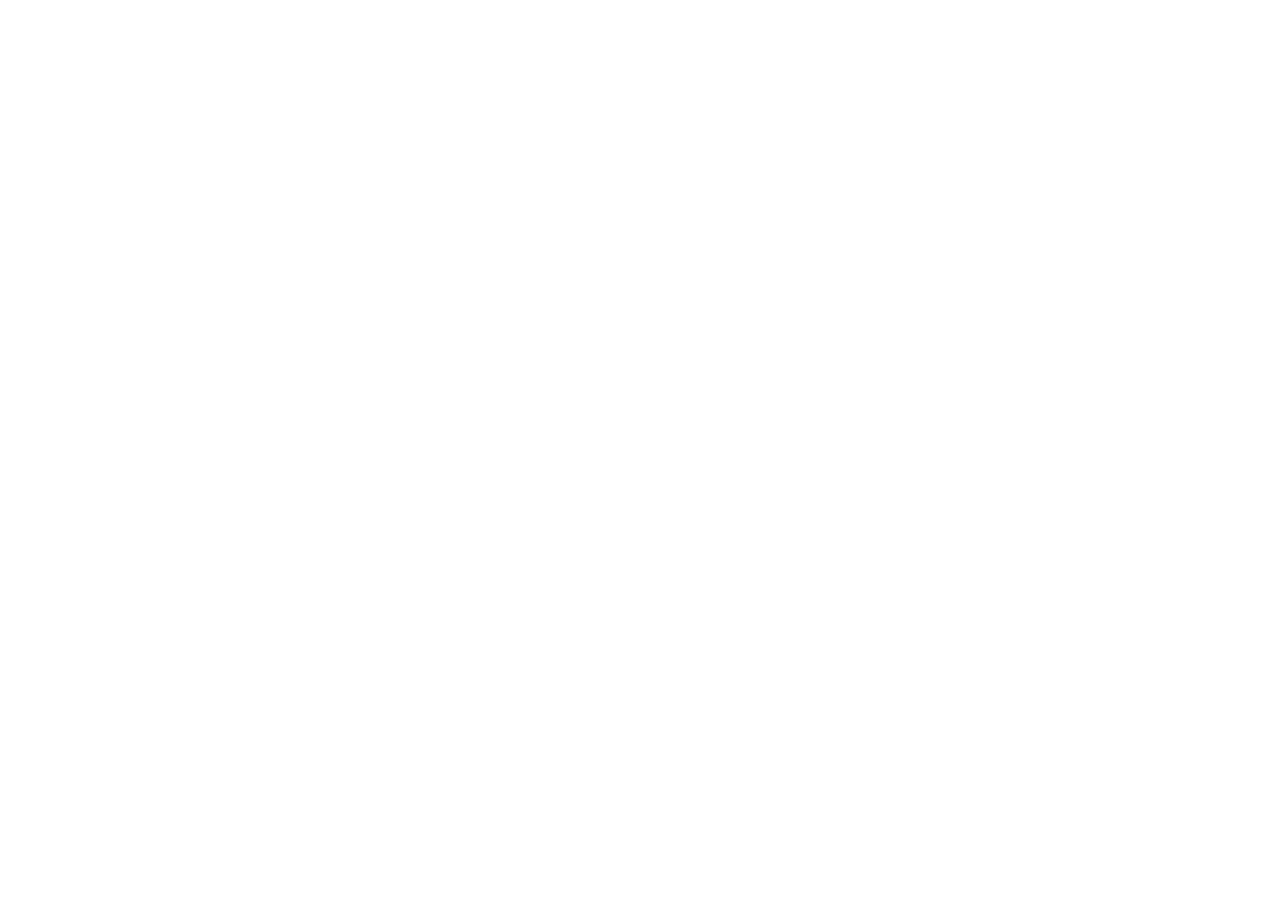
==== index.html @ 861a5e6a "redirect" ====
<!DOCTYPE html>
<html lang="en">
<head>
	<title>VIT Cab Share</title>
	<meta charset="UTF-8">
	<meta name="keywords" content="VIT, Cab, Share, Sharing, Taxi, Vellore, Chennai, Airport, Bangaluru, Airport">
	<meta name="description" content="VIT Cab Share is an easy way to share your cab from Chennai or Bengaluru Airport to VIT Vellore. Built by VITians.">
	<meta name="author" content="Harshit Kedia, kediarocket@outlook.com">
	<meta name="viewport" content="width=device-width, initial-scale=1">
	<link rel="icon" href="images/taxi.png">
	<link rel="stylesheet" type="text/css" href="css/bootstrap.min.css">
	<link rel="stylesheet" type="text/css" href="css/font-awesome/css/font-awesome.min.css">
	<link rel="stylesheet" type="text/css" href="css/mystyle.css">
	<meta property="og:url"           content="http://vitcabshare.azurewebsites.net/" />
	<meta property="og:type"          content="website" />
	<meta property="og:title"         content="VIT Cab Share" />
	<meta property="og:description"   content="VIT Cab Share is an easy way to share your cab from Chennai or Bangaluru Airport to VIT Vellore. Built by VITians." />
	<meta property="og:image"         content="images/taxi.png" />
	<meta http-equiv="refresh" content="0; url=http://vitcabshare.azurewebsites.net/thankyou.html">
<script>
	window.location.href = 'http://vitcabshare.azurewebsites.net/thankyou.html';
</script>

</head>
<body>
	<!--<div id="fb-root"></div>
	<script>(function(d, s, id) {
		var js, fjs = d.getElementsByTagName(s)[0];
		if (d.getElementById(id)) return;
		js = d.createElement(s); js.id = id;
		js.src = "//connect.facebook.net/en_US/sdk.js#xfbml=1&version=v2.6";
		fjs.parentNode.insertBefore(js, fjs);
	}(document, 'script', 'facebook-jssdk'));</script>-->
	<div id="nav">
		<nav class="navbar navbar-default navbar-fixed-top">
			<div class="container-fluid">
				<div class="navbar-header">
					<button type="button" class="navbar-toggle" data-toggle="collapse" data-target="#myNavbar">
						<span class="icon-bar"></span>
						<span class="icon-bar"></span>
						<span class="icon-bar"></span> 
					</button>
					<a class="navbar-brand" onclick="$('html, body').animate({scrollTop: $('#register').offset().top-100}, 800);"><img class="img-responsive" id="navbarimg" src="images/vitcabshare.png" alt="VIT Cab Share"></a>
				</div>
				<div class="collapse navbar-collapse" id="myNavbar">
					<ul class="nav nav-justified" id="navul">
						<li><a class="navas" onclick="$('html, body').animate({scrollTop: $('#register').offset().top -100}, 800);">Register/Search</a></li>
						<li><a class="navas" onclick="$('html, body').animate({scrollTop: $('#aboutus').offset().top-50}, 800);">About us</a></li>
						<li><a class="navas" onclick="$('html, body').animate({scrollTop: $('#contactus').offset().top-50}, 800);">Contact us</a></li> 
					</ul>
				</div>
			</div>
		</nav>
	</div>
	<div class="target" id="register">
		<div class="container">
			<h1 class="cabshareh1">VIT Cab Share<h1>
				<!-- <div class="fb-like" data-href="https://www.facebook.com/vitcabshare/" data-width="100" data-layout="button_count" data-action="like" data-size="small" data-show-faces="false" data-share="false"></div> -->
				<h2 class="cabshareh2">Cab Sharing Made Easy</h2>
				
				<div class="row">
					<!--  -->
					<!-- <img src="images/taxi.png" class="img-responsive posabs2 hidden-xs hidden-sm"> -->
				</div>
				<div class="row">
					<div class="regboxwrap">
						<div class="col-md-offset-3 col-md-6">
							<div class="regcolwrap container-fluid">
								<div class="col-md-6 regcol" id="reg">
									<h2>Register</h2>
									<p>Register to let people know your journey timings. Share your taxi and save your Taxi cost.</p>
									<a href="register.html"><button id="regbutton" class="btn btn-primary">Register</button></a>
								</div>
								<div class="col-md-6 regcol" id="find">
									<h2>Search for Cab</h2>
									<p>See the list of passangers. Contact people who are travelling at same time as yours to share a Taxi!</p>
									<a href="search.html"><button id="findbutton" class="btn btn-primary">Search</button></a>
								</div>
							</div>
						</div>
					</div>
				</div>
			</div>
		</div>
		<div class="target" id="aboutus">
			<div class="container">
				<div class="row">
					<div class="aboutusdiv1 col-md-7">
						<h1 style="font-size:4.5rem;text-decoration:underline;">About us</h1>
						<div class="aboutuscon">
							<!-- <img src="images/share.png" class="img-responsive aboutusshare pull-right"> -->
							<p style="text-align:center;">This project is an initiative by VITians. We, like you, were fed up with paying high taxi fare for our journey of VIT Vellore to Chennai/Bangalore Airport and vice versa! We were fed up of asking everyone whether their flight timings are same as ours or not! So we made this Application to find co travellers! Why pay higher when we can divide the cost?
							</p>
						</div>
					</div>
					<div class="aboutusdiv2 col-md-5">
						<div class="howwork">
							<h1 style="font-size:4.1rem;text-decoration:underline;">How does it work?</h1>
							<p>You should <a href="register.html">register</a> first. We will store your journey details in our database. It will also be visible to others.</p><p> Then you can <a href="search.html">search</a> to view a table of all passangers along with their journey timings, and their contact option. Enjoy taxi sharing!</p>
						</div>
					</div>
				</div>
			</div>
		</div>
		<div class="target" id="contactus">
			<div class="container">
				<h1 style="font-size:4.5rem;">Contact us</h1>
				<p>If you have some querries or suggestions, feel free to drop a message.</p>
				<div class="contactusdiv1 container">
					<div class="addressdiv col-md-4"><i class="fa fa-map-marker fa-2x hidden-xs" aria-hidden="true"></i><i class="fa fa-map-marker visible-xs" aria-hidden="true"></i>
						VIT University, Vellore.
					</div>
					<div class="emaildiv col-md-4">
						<i class="fa fa-envelope fa-2x hidden-xs" aria-hidden="true"></i> <i class="fa fa-envelope visible-xs" aria-hidden="true"></i>
						vitcabshare@gmail.com
					</div>
					<div class="phndiv col-md-4">
						<i class="fa fa-phone-square fa-2x hidden-xs" aria-hidden="true"></i><i class="fa fa-phone-square visible-xs" aria-hidden="true"></i>
						+91 8420 391148
					</div>

				</div>
				<div class="container">
					<form class="form-horizontal" action="contactus.php" onsubmit="redirect()" method="POST">
						<div class="form-group">
							<br><br>
							<label class="col-md-1 control-label" for="name">Name:<span class="red">*</span></label>
							<div class="col-md-5">
								<input type="text" required class="form-control" id="name" placeholder="Your name" name="name">
							</div>
							
							<label class="col-md-1 control-label" for="email">Email:<span class="red">*</span></label>
							<div class="col-md-5">
								<input type="email" pattern="[a-z0-9._%+-]+@[a-z0-9.-]+\.[a-z]{2,3}$" required class="form-control" id="email" name="email" placeholder="Your Email">
							</div>
							<br><br class="hidden-xs"><br class="hidden-xs">
							<label class="col-md-1 control-label" for="message">Message:<span class="red">*</span>&nbsp;&nbsp;&nbsp;</label>
							<div class="col-md-11">
								<textarea required class="form-control" id="message" name="message" height="190" placeholder="Your message"></textarea>
							</div>
							<br><br class="hidden-xs"><br class="hidden-xs">
						</div>
						<a onclick="redirect()"><input type="submit" class="col-xs-12 col-md-2 btn btn-primary pull-right"></a>
						<br><br><br>
					</form>
				</div>

			</div>
		</div>
		<hr>
		<footer>

			<div id="footer" class="container">
				<span class="pullright">
					<div class="fb-share-button" style="display:inline-block;" data-href="https://www.facebook.com/vitcabshare/" data-layout="button_count" data-size="small" data-mobile-iframe="true"><a class="fb-xfbml-parse-ignore" target="_blank" href="https://www.facebook.com/sharer/sharer.php?u=https%3A%2F%2Fwww.facebook.com%2Fvitcabshare%2F&amp;src=sdkpreparse"><button type="button" class="btn btn-primary">Share on fb&nbsp;<i class="fa fa-thumbs-up" aria-hidden="true"></i></button></a>
					</div></span>
					<span class=""><span style="text-decoration:underline;"><a href="index.html">VIT Cab Share</a></span> - Cab Sharing made easy</span>

					<br>

					<div class="opensource text-center" style="text-align:center;">This website is an open source initiative.<br> You can contribute and improve it.<br>see on <a href="https://github.com/hkedia321/VITCabShare" target="_blank">github</a></div>
				</div>
			</footer>
			<script src="js/jquery.js"></script>
			<script src="js/bootstrap.min.js"></script>	
			<script src="js/myjs.js"></script>
			<script type="text/javascript">
			function redirect(){
				window.location="http://www.google.com";
			}
			</script>
		</body>
		</html>
---- css/mystyle.css ----
.border{
	border:solid 1.4px red;
}
.borderg{
	border: solid 1.4px green;
}
body{
}

.active{
	color: red !important;
}
nav li{
	padding-top: 5px;
}
.red{
	color: red;
}
#register{
	text-align: center;
	background-color: rgb(195, 185, 15);
	margin-top: 3rem;
	padding: 1rem;
	min-height: 100vh;
}
.regboxwrap{
	margin-top: 6rem;
}
#register .posabs1{
	position: absolute;
	top: 55px;
	left: 10px;
	display: inline-block;
}
#register .posabs2{
	position: absolute;
	top: 50px;
	right: 10px;
	display: inline-block;
}
.regcol{
	background-color: #fefefe;
	box-shadow: solid 40px black;
	height: 220px;
	padding: 1rem;
	position: relative;

}
.cabshareh1{
	color: white;
	text-decoration: underline;
	font-size: 3rem;
}
.cabshareh2{
	color: #fafafa;
	font-size: 2.5rem;
	
}
.regcol p{
	padding: 1rem;
}
.regcol button{
	position: absolute;
	bottom: 0px;
	left: 0px;
	margin-left: auto;
	margin-right: auto;
	width: 100%;
	padding-top: 10px;
	padding-bottom: 10px;
}

.regcolwrap{
	padding-left: 0px !important;
	padding-right: 0px !important;
	-webkit-box-shadow: 0px 0px 37px -2px rgba(0,0,0,0.75);
	-moz-box-shadow: 0px 0px 37px -2px rgba(0,0,0,0.75);
	box-shadow: 0px 0px 37px -2px rgba(0,0,0,0.75);
}

#aboutus{
	text-align: center;
	background-color: orange;
	color: white;
	padding: 0rem;
	font-size: 2rem;
}
@media (min-width:769px){
#aboutus p{
	padding-left: 2rem;
	padding-right: 2rem;
}
#aboutus{
	padding: 2rem;
}
}
.howwork h2{
	text-decoration: underline;
}
.howwork{
	background-color: rgba(0, 0, 0, 0);
}
#contactus{
	
	background-color:#0e0e6a;
	color: #fff;
	min-height: 50vh;
	text-align: center;
}
#contactus h1{
	font-size: 3rem;
	text-decoration: underline;
}
#contactus p,#contactus .contactusdiv1{
	font-size: 2rem;
}
.contactusdiv1 i{
	vertical-align: middle;
	transition:all 0.5s ease;
}
.contactusdiv1 i:hover{
	color: rgb(237, 224, 6);
}
#contactus textarea{
	padding-bottom: 5rem;
}
#contactus input[type="submit"]{
	padding: 1rem 4rem;
}
hr{
	border: 2px solid #000;
	margin-top: 0px;
	margin-bottom: 5px;
}
footer{
	padding-top: 2rem;
	font-size: 1.7rem;
	padding-bottom: 2rem;
	position: relative;
}
#navbarimg{
	display: inline-block;
	margin: 0px;
	height: 200%;
	margin-top: -8px;
	width: 95%;
}
@media (max-width:350px){
	#navbarimg{
		width: 150px;
	}
}
@media (min-width: 769px){
	#reg{
		border-right: solid 2px rgba(0, 0, 0, 0.08);
	}
	.regcol{
		height: 220px;
	}
	.cabshareh1{
		font-size: 45px;
	}
	.cabshareh2{
		font-size: 40px;
	}
	#contactus{
		padding-left: 5rem;
		padding-right: 20rem;
		padding-top: 2rem;
		padding-bottom: 3rem;
	}
	.aboutuscon{
	/*	padding-left: 5rem;
		padding-right: 5rem;*/
	}
	#contactus form{
		margin-left: 15rem;
		margin-right: 15rem;
		text-align: left;
	}
	footer .pullright{
		position: absolute;
		right: 100px;
		top: 5px;
	}
}
@media (max-width:768px){
	#aboutus{
		font-size: 1.8rem;
	}
	.howwork h2{
		font-size: 2rem;
	}
	.howwork{
		padding: 1rem;
	}
	#aboutus p{
		padding-left: 0rem;
		padding-right: 0rem;
	}
	#contactus i{
		font-size: 3rem;
	}
	#reg{
		margin-bottom: 10px;
	}
	.aboutusshare{
		width:30%;
		display: none;
	}
	footer .pullright{
		display: block;
		margin-left: auto;
		margin-right: auto;
		text-align: center;
	}
	#contactus form{
		text-align: left;
	}
}
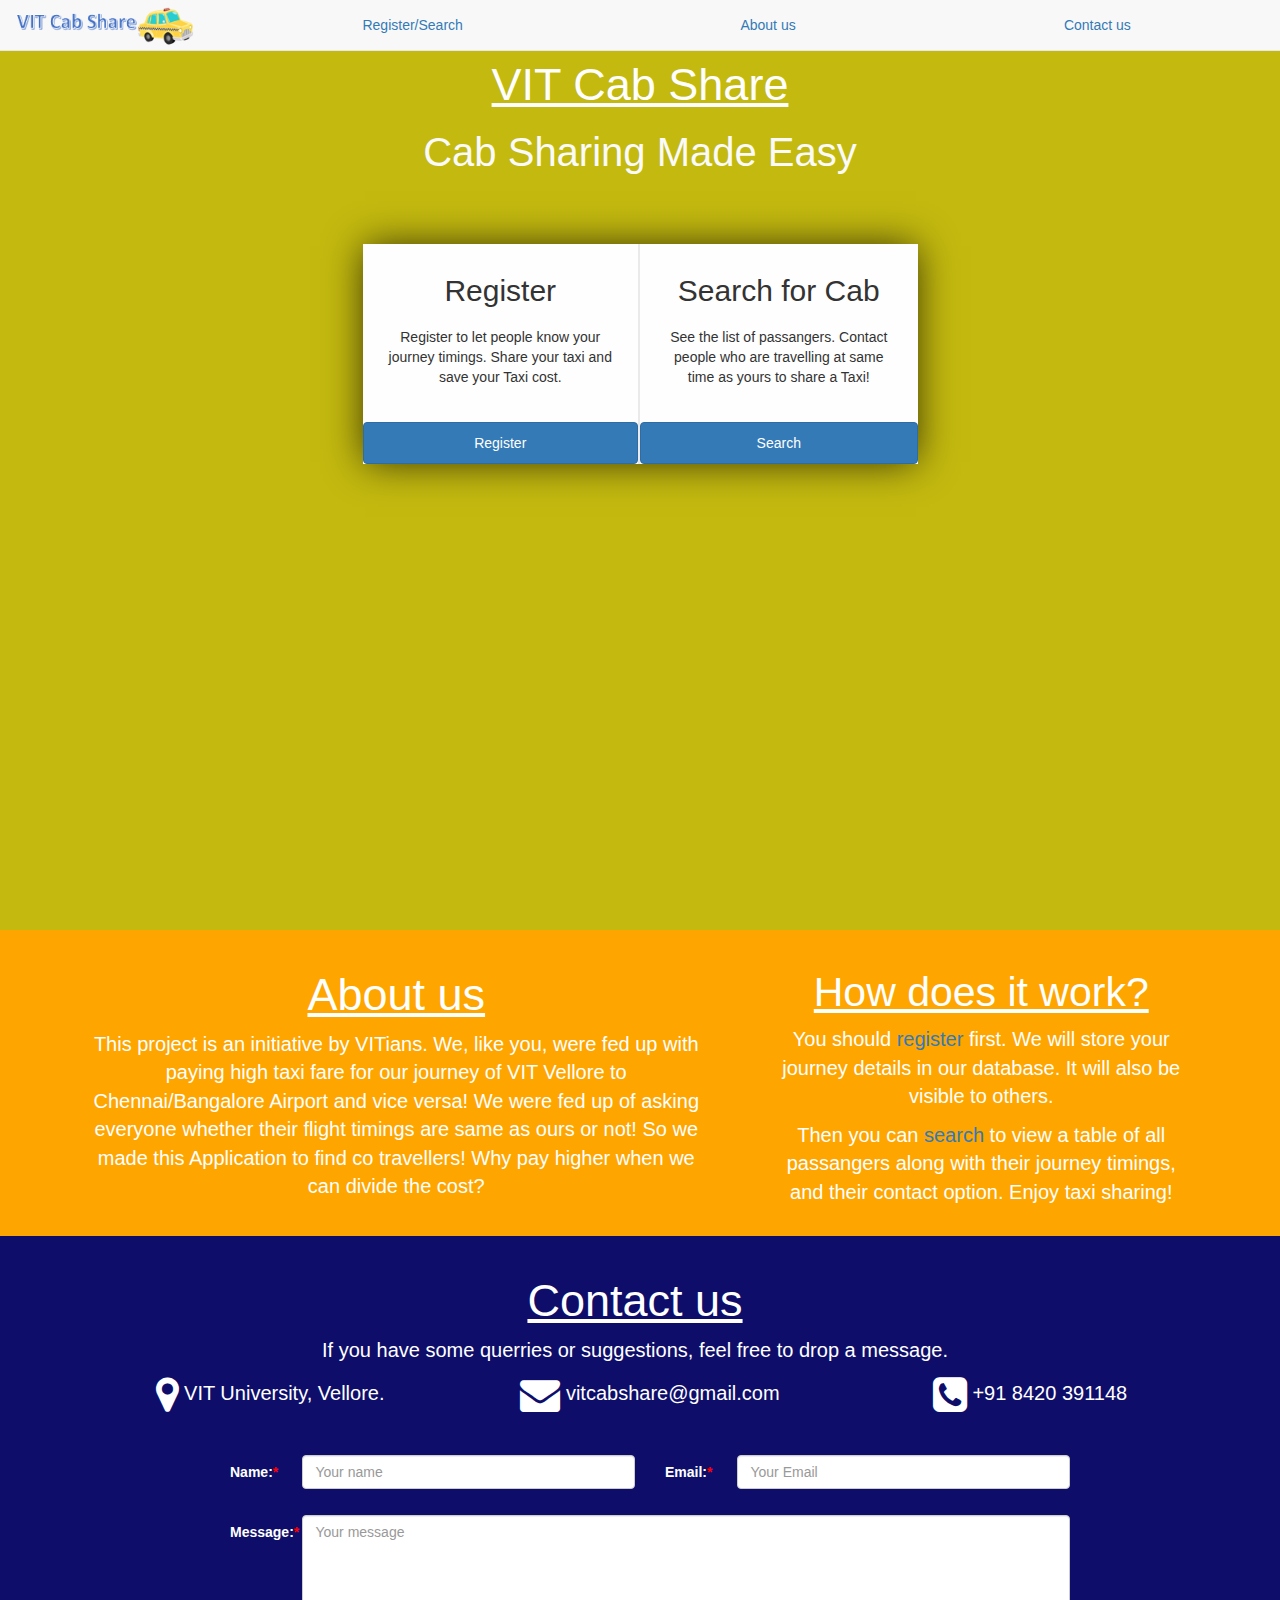
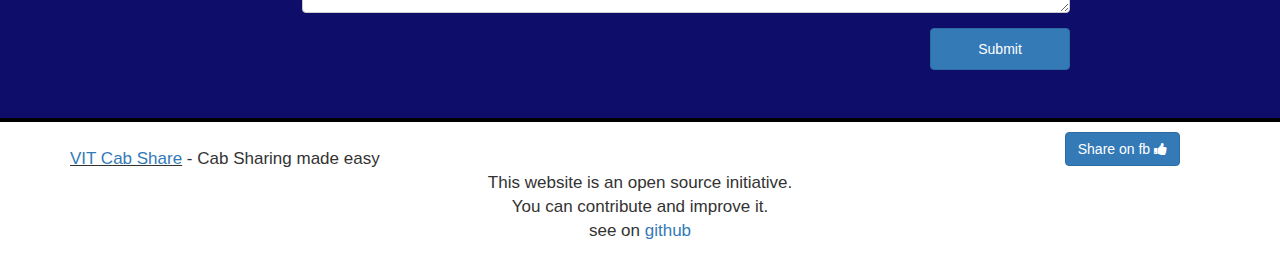
==== commit 641ace30: "redirect" ====
--- a/index.html
+++ b/index.html
@@ -16,10 +16,11 @@
 	<meta property="og:title"         content="VIT Cab Share" />
 	<meta property="og:description"   content="VIT Cab Share is an easy way to share your cab from Chennai or Bangaluru Airport to VIT Vellore. Built by VITians." />
 	<meta property="og:image"         content="images/taxi.png" />
-	<meta http-equiv="refresh" content="0; url=http://vitcabshare.azurewebsites.net/thankyou.html">
-<script>
-	window.location.href = 'http://vitcabshare.azurewebsites.net/thankyou.html';
-</script>
+	<script>
+	function redirect(){
+		window.location.href = 'http://vitcabshare.azurewebsites.net/thankyou.html';
+	}
+	</script>
 
 </head>
 <body>
@@ -140,7 +141,7 @@
 							</div>
 							<br><br class="hidden-xs"><br class="hidden-xs">
 						</div>
-						<a onclick="redirect()"><input type="submit" class="col-xs-12 col-md-2 btn btn-primary pull-right"></a>
+						<a onclick="redirect()"><input onclick="redirect()" type="submit" class="col-xs-12 col-md-2 btn btn-primary pull-right"></a>
 						<br><br><br>
 					</form>
 				</div>
@@ -164,10 +165,6 @@
 			<script src="js/jquery.js"></script>
 			<script src="js/bootstrap.min.js"></script>	
 			<script src="js/myjs.js"></script>
-			<script type="text/javascript">
-			function redirect(){
-				window.location="http://www.google.com";
-			}
-			</script>
+			
 		</body>
 		</html>